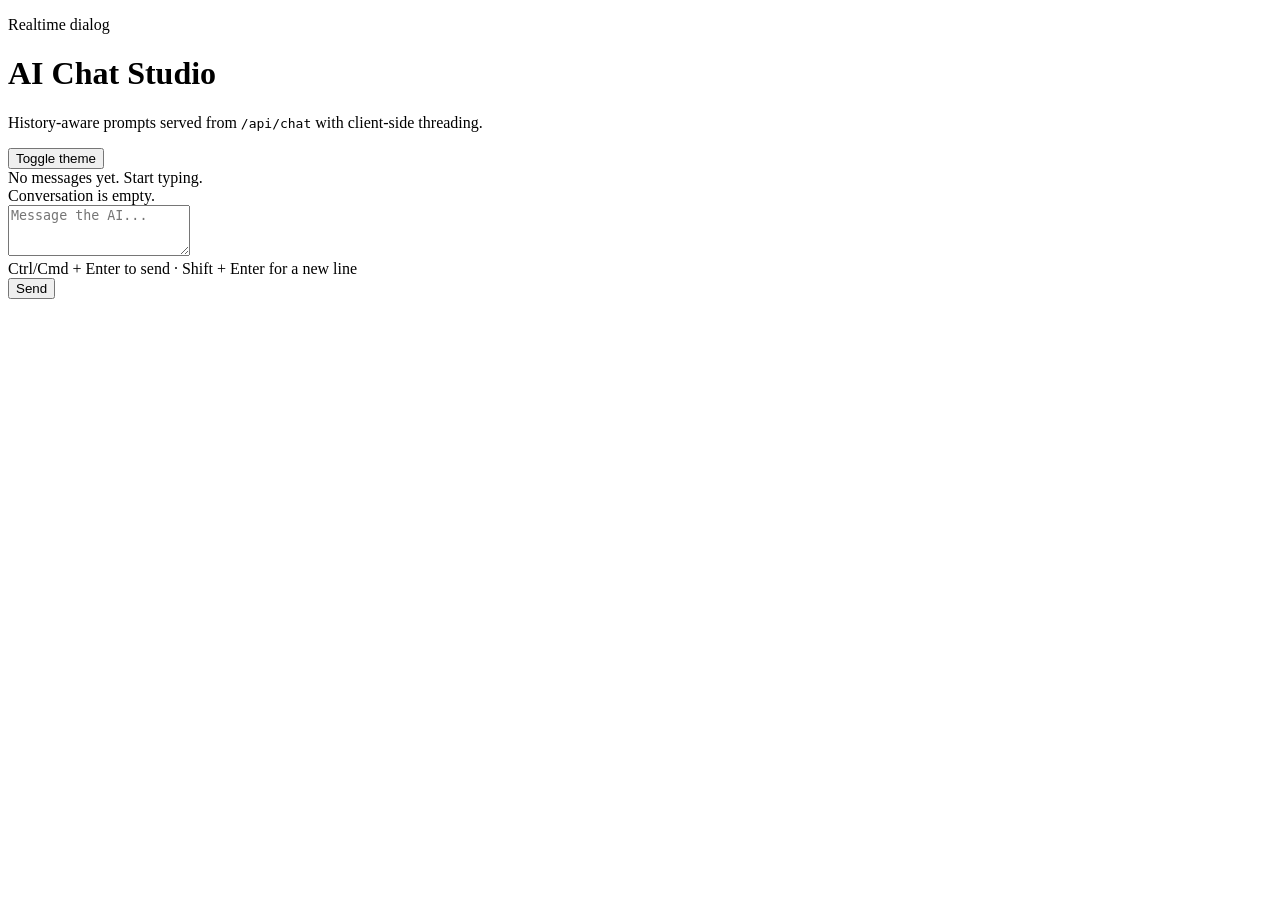
==== www/index.html @ 4344bf97 "simple webserver" ====
<!DOCTYPE html>
<html lang="en">
<head>
  <meta charset="UTF-8">
  <meta name="viewport" content="width=device-width, initial-scale=1.0">
  <title>AI Chat Server</title>
  <link rel="stylesheet" href="/style.css">
</head>
<body>
  <div class="page">
    <header class="topbar">
      <div class="title-block">
        <p class="eyebrow">Realtime dialog</p>
        <h1>AI Chat Studio</h1>
        <p class="lede">History-aware prompts served from <code>/api/chat</code> with client-side threading.</p>
      </div>
      <div class="actions">
        <button id="theme-toggle" class="ghost">Toggle theme</button>
      </div>
    </header>

    <main class="chat-shell">
      <div class="chat-log" id="chat-log">
        <div class="empty">No messages yet. Start typing.</div>
      </div>
      <div class="meta" id="meta">Conversation is empty.</div>
    </main>

    <footer class="composer">
      <div class="composer-inner">
        <textarea id="message" rows="3" placeholder="Message the AI..."></textarea>
        <div class="composer-actions">
          <div class="hint">Ctrl/Cmd + Enter to send · Shift + Enter for a new line</div>
          <button id="send">Send</button>
        </div>
      </div>
    </footer>
  </div>
  <script src="/main.js"></script>
</body>
</html>
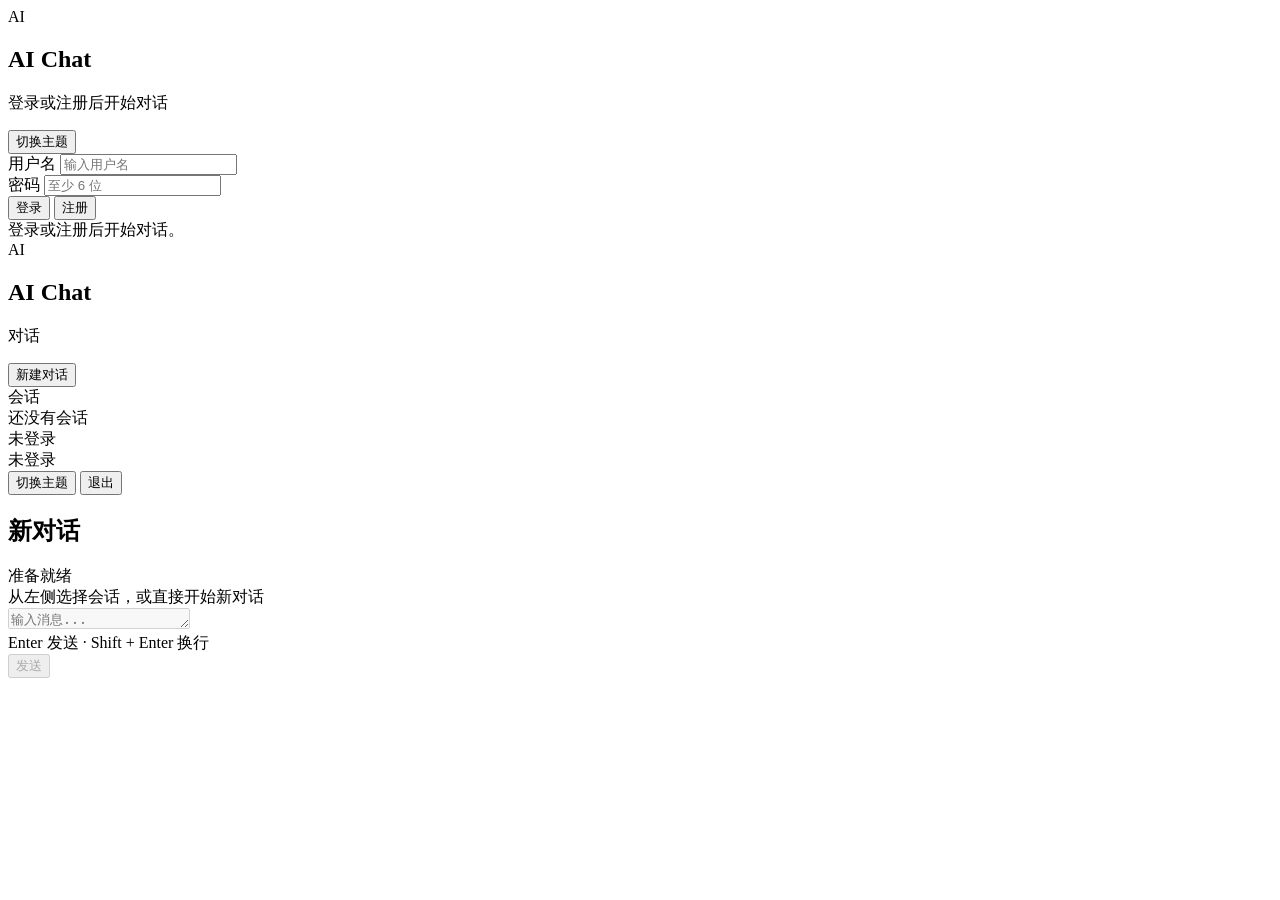
==== commit a5bd64ec: "Add login verification and conversation saving" ====
--- a/www/index.html
+++ b/www/index.html
@@ -1,41 +1,103 @@
 <!DOCTYPE html>
-<html lang="en">
+<html lang="zh-CN">
 <head>
   <meta charset="UTF-8">
   <meta name="viewport" content="width=device-width, initial-scale=1.0">
-  <title>AI Chat Server</title>
+  <title>AI Chat</title>
   <link rel="stylesheet" href="/style.css">
 </head>
 <body>
-  <div class="page">
-    <header class="topbar">
-      <div class="title-block">
-        <p class="eyebrow">Realtime dialog</p>
-        <h1>AI Chat Studio</h1>
-        <p class="lede">History-aware prompts served from <code>/api/chat</code> with client-side threading.</p>
-      </div>
-      <div class="actions">
-        <button id="theme-toggle" class="ghost">Toggle theme</button>
-      </div>
-    </header>
+  <div class="app-shell">
+    <section class="auth-view" id="auth-view">
+      <div class="auth-card">
+        <div class="auth-card-top">
+          <div class="brand-lockup">
+            <div class="brand-mark">AI</div>
+            <div class="brand-text">
+              <h1>AI Chat</h1>
+              <p>登录或注册后开始对话</p>
+            </div>
+          </div>
+          <button class="ghost compact" data-theme-toggle>切换主题</button>
+        </div>
 
-    <main class="chat-shell">
-      <div class="chat-log" id="chat-log">
-        <div class="empty">No messages yet. Start typing.</div>
-      </div>
-      <div class="meta" id="meta">Conversation is empty.</div>
-    </main>
-
-    <footer class="composer">
-      <div class="composer-inner">
-        <textarea id="message" rows="3" placeholder="Message the AI..."></textarea>
-        <div class="composer-actions">
-          <div class="hint">Ctrl/Cmd + Enter to send · Shift + Enter for a new line</div>
-          <button id="send">Send</button>
+        <div class="auth-form">
+          <div class="field-group">
+            <label for="username">用户名</label>
+            <input id="username" type="text" autocomplete="username" placeholder="输入用户名">
+          </div>
+          <div class="field-group">
+            <label for="password">密码</label>
+            <input id="password" type="password" autocomplete="current-password" placeholder="至少 6 位">
+          </div>
+          <div class="auth-actions">
+            <button id="login">登录</button>
+            <button id="register" class="ghost">注册</button>
+          </div>
+          <div class="login-status" id="login-status">登录或注册后开始对话。</div>
         </div>
       </div>
-    </footer>
+    </section>
+
+    <section class="workspace is-hidden" id="app-view">
+      <aside class="sidebar">
+        <div class="sidebar-header">
+          <div class="brand-lockup compact-lockup">
+            <div class="brand-mark small">AI</div>
+            <div class="brand-text">
+              <h2>AI Chat</h2>
+              <p>对话</p>
+            </div>
+          </div>
+          <button id="new-conversation" class="compact">新建对话</button>
+        </div>
+
+        <div class="history-panel">
+          <div class="sidebar-label">会话</div>
+          <div class="history-list" id="history-list">
+            <div class="history-empty">还没有会话</div>
+          </div>
+        </div>
+
+        <div class="sidebar-footer">
+          <div class="account-card">
+            <div class="account-name" id="user-pill">未登录</div>
+            <div class="account-meta" id="account-meta">未登录</div>
+          </div>
+          <div class="sidebar-actions">
+            <button class="ghost compact" data-theme-toggle>切换主题</button>
+            <button id="logout" class="ghost compact">退出</button>
+          </div>
+        </div>
+      </aside>
+
+      <main class="chat-workspace">
+        <header class="chat-header">
+          <div class="chat-heading">
+            <h1 id="conversation-title">新对话</h1>
+            <div class="meta" id="meta">准备就绪</div>
+          </div>
+        </header>
+
+        <div class="chat-stage">
+          <div class="chat-log" id="chat-log">
+            <div class="empty">从左侧选择会话，或直接开始新对话</div>
+          </div>
+        </div>
+
+        <footer class="composer">
+          <div class="composer-inner">
+            <textarea id="message" rows="1" placeholder="输入消息..." disabled></textarea>
+            <div class="composer-actions">
+              <div class="hint">Enter 发送 · Shift + Enter 换行</div>
+              <button id="send" disabled>发送</button>
+            </div>
+          </div>
+        </footer>
+      </main>
+    </section>
   </div>
+
   <script src="/main.js"></script>
 </body>
 </html>
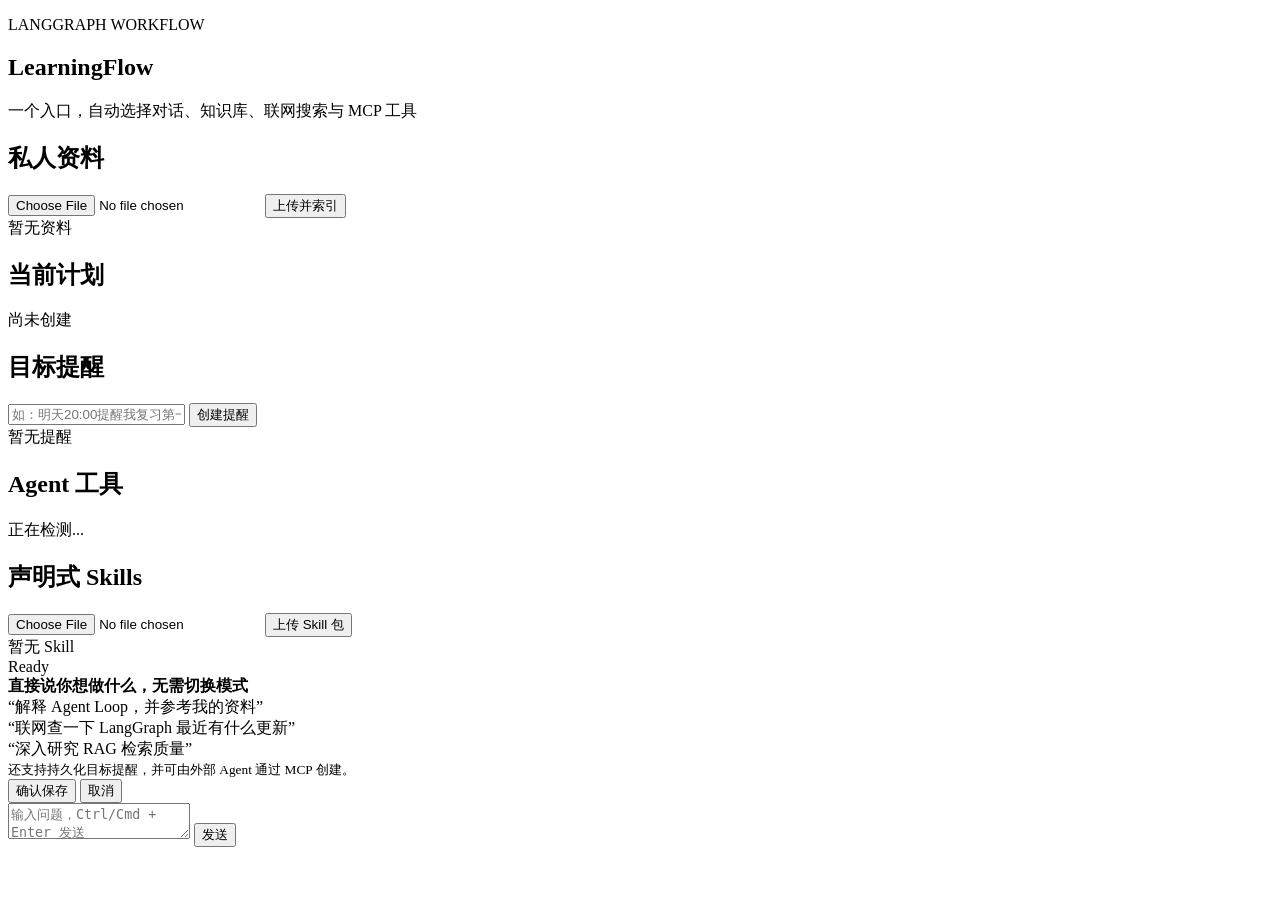
==== commit a8917733: "feat: embed LangGraph agent behind C++ gateway" ====
--- a/www/index.html
+++ b/www/index.html
@@ -1,103 +1,61 @@
-<!DOCTYPE html>
+<!doctype html>
 <html lang="zh-CN">
 <head>
-  <meta charset="UTF-8">
-  <meta name="viewport" content="width=device-width, initial-scale=1.0">
-  <title>AI Chat</title>
-  <link rel="stylesheet" href="/style.css">
+  <meta charset="UTF-8" />
+  <meta name="viewport" content="width=device-width,initial-scale=1" />
+  <title>LearningFlow Agent</title>
+  <link rel="stylesheet" href="/style.css" />
 </head>
 <body>
-  <div class="app-shell">
-    <section class="auth-view" id="auth-view">
-      <div class="auth-card">
-        <div class="auth-card-top">
-          <div class="brand-lockup">
-            <div class="brand-mark">AI</div>
-            <div class="brand-text">
-              <h1>AI Chat</h1>
-              <p>登录或注册后开始对话</p>
-            </div>
-          </div>
-          <button class="ghost compact" data-theme-toggle>切换主题</button>
-        </div>
-
-        <div class="auth-form">
-          <div class="field-group">
-            <label for="username">用户名</label>
-            <input id="username" type="text" autocomplete="username" placeholder="输入用户名">
-          </div>
-          <div class="field-group">
-            <label for="password">密码</label>
-            <input id="password" type="password" autocomplete="current-password" placeholder="至少 6 位">
-          </div>
-          <div class="auth-actions">
-            <button id="login">登录</button>
-            <button id="register" class="ghost">注册</button>
-          </div>
-          <div class="login-status" id="login-status">登录或注册后开始对话。</div>
-        </div>
+  <main class="layout">
+    <aside>
+      <p class="eyebrow">LANGGRAPH WORKFLOW</p>
+      <h1>LearningFlow</h1>
+      <p class="sub">一个入口，自动选择对话、知识库、联网搜索与 MCP 工具</p>
+      <section>
+        <h2>私人资料</h2>
+        <input id="file" type="file" accept=".txt,.md,.pdf" />
+        <button id="upload">上传并索引</button>
+        <div id="docs" class="list">暂无资料</div>
+      </section>
+      <section>
+        <h2>当前计划</h2>
+        <div id="plan" class="list">尚未创建</div>
+      </section>
+      <section>
+        <h2>目标提醒</h2>
+        <input id="reminder-input" placeholder="如：明天20:00提醒我复习第一天" />
+        <button id="create-reminder">创建提醒</button>
+        <div id="reminders" class="list">暂无提醒</div>
+        <div id="notifications" class="list"></div>
+      </section>
+      <section>
+        <h2>Agent 工具</h2>
+        <div id="capabilities" class="list">正在检测...</div>
+      </section>
+      <section>
+        <h2>声明式 Skills</h2>
+        <input id="skill-file" type="file" accept=".zip" />
+        <button id="upload-skill">上传 Skill 包</button>
+        <div id="skills" class="list">暂无 Skill</div>
+      </section>
+    </aside>
+    <section class="chat">
+      <header><span id="status">Ready</span><code id="thread"></code></header>
+      <div id="messages" class="messages">
+        <div class="welcome"><b>直接说你想做什么，无需切换模式</b><br/>“解释 Agent Loop，并参考我的资料”<br/>“联网查一下 LangGraph 最近有什么更新”<br/>“深入研究 RAG 检索质量”<br/><small>还支持持久化目标提醒，并可由外部 Agent 通过 MCP 创建。</small></div>
       </div>
+      <div id="approval" class="approval hidden">
+        <div id="approval-text"></div>
+        <button data-approved="true">确认保存</button>
+        <button data-approved="false" class="secondary">取消</button>
+      </div>
+      <footer>
+        <textarea id="input" placeholder="输入问题，Ctrl/Cmd + Enter 发送"></textarea>
+        <button id="send">发送</button>
+      </footer>
     </section>
-
-    <section class="workspace is-hidden" id="app-view">
-      <aside class="sidebar">
-        <div class="sidebar-header">
-          <div class="brand-lockup compact-lockup">
-            <div class="brand-mark small">AI</div>
-            <div class="brand-text">
-              <h2>AI Chat</h2>
-              <p>对话</p>
-            </div>
-          </div>
-          <button id="new-conversation" class="compact">新建对话</button>
-        </div>
-
-        <div class="history-panel">
-          <div class="sidebar-label">会话</div>
-          <div class="history-list" id="history-list">
-            <div class="history-empty">还没有会话</div>
-          </div>
-        </div>
-
-        <div class="sidebar-footer">
-          <div class="account-card">
-            <div class="account-name" id="user-pill">未登录</div>
-            <div class="account-meta" id="account-meta">未登录</div>
-          </div>
-          <div class="sidebar-actions">
-            <button class="ghost compact" data-theme-toggle>切换主题</button>
-            <button id="logout" class="ghost compact">退出</button>
-          </div>
-        </div>
-      </aside>
-
-      <main class="chat-workspace">
-        <header class="chat-header">
-          <div class="chat-heading">
-            <h1 id="conversation-title">新对话</h1>
-            <div class="meta" id="meta">准备就绪</div>
-          </div>
-        </header>
-
-        <div class="chat-stage">
-          <div class="chat-log" id="chat-log">
-            <div class="empty">从左侧选择会话，或直接开始新对话</div>
-          </div>
-        </div>
-
-        <footer class="composer">
-          <div class="composer-inner">
-            <textarea id="message" rows="1" placeholder="输入消息..." disabled></textarea>
-            <div class="composer-actions">
-              <div class="hint">Enter 发送 · Shift + Enter 换行</div>
-              <button id="send" disabled>发送</button>
-            </div>
-          </div>
-        </footer>
-      </main>
-    </section>
-  </div>
-
+  </main>
   <script src="/main.js"></script>
 </body>
 </html>
